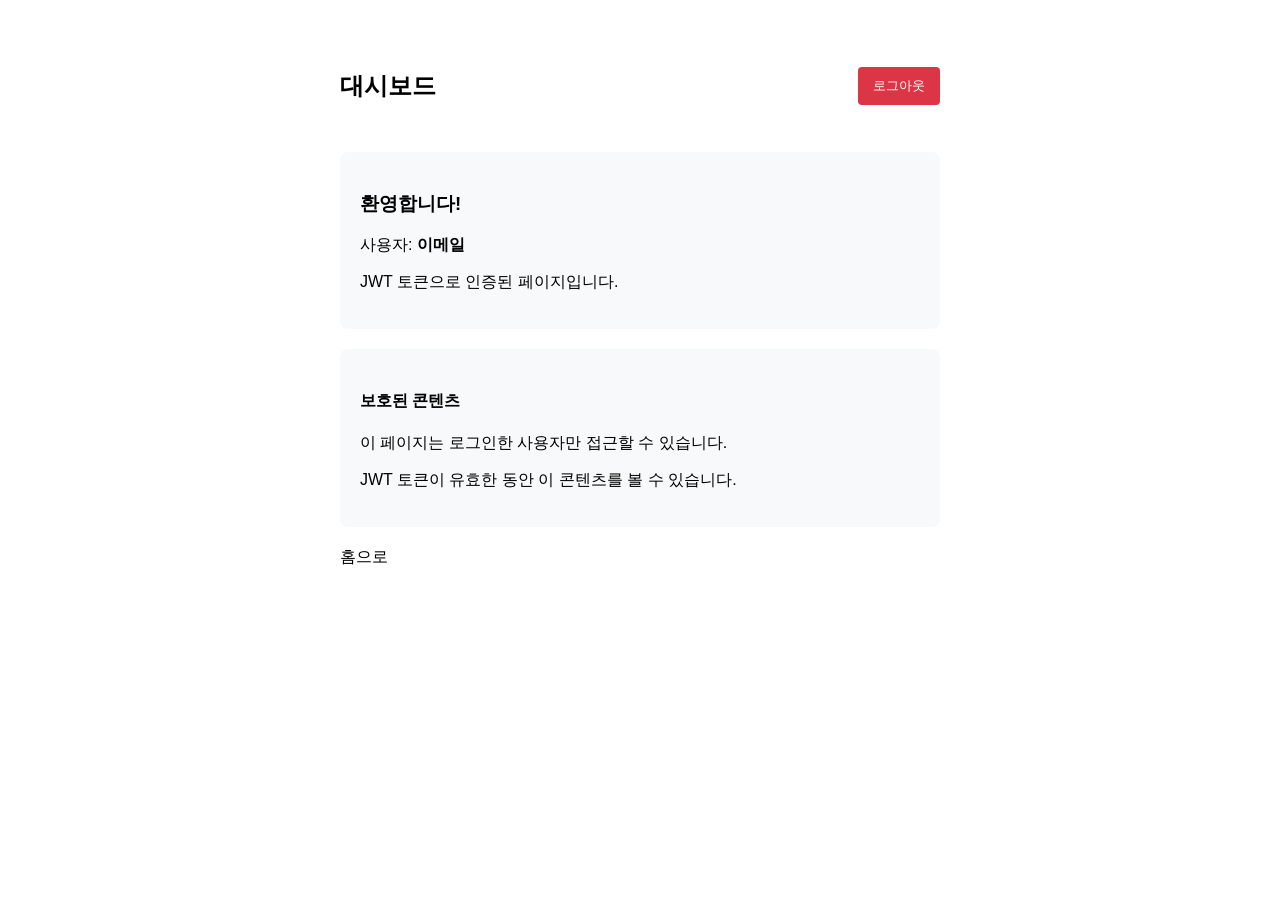
==== src/main/resources/templates/dashboard.html @ faaf54bd "update file" ====
<!DOCTYPE html>
<html xmlns:th="http://www.thymeleaf.org">
<head>
    <meta charset="UTF-8">
    <title>대시보드</title>
    <style>
        body { font-family: Arial, sans-serif; margin: 50px; }
        .container { max-width: 600px; margin: 0 auto; }
        .header { display: flex; justify-content: space-between; align-items: center; margin-bottom: 30px; }
        .btn { padding: 10px 15px; background: #dc3545; color: white; border: none; border-radius: 4px; cursor: pointer; text-decoration: none; }
        .btn:hover { background: #c82333; }
        .card { background: #f8f9fa; padding: 20px; border-radius: 8px; margin: 20px 0; }
        .message { padding: 10px; margin: 10px 0; border-radius: 4px; }
        .success { background: #d4edda; color: #155724; border: 1px solid #c3e6cb; }
    </style>
</head>
<body>
<div class="container">
    <div class="header">
        <h2>대시보드</h2>
        <button onclick="logout()" class="btn">로그아웃</button>
    </div>

    <div id="message"></div>

    <div class="card">
        <h3>환영합니다!</h3>
        <p>사용자: <strong th:text="${email}">이메일</strong></p>
        <p>JWT 토큰으로 인증된 페이지입니다.</p>
    </div>

    <div class="card">
        <h4>보호된 콘텐츠</h4>
        <p>이 페이지는 로그인한 사용자만 접근할 수 있습니다.</p>
        <p>JWT 토큰이 유효한 동안 이 콘텐츠를 볼 수 있습니다.</p>
    </div>

    <p><a th:href="@{/}">홈으로</a></p>
</div>

<script>
    function logout() {
        fetch('/api/auth/logout', {
            method: 'POST',
            headers: {
                'Content-Type': 'application/json',
            }
        })
            .then(response => response.json())
            .then(data => {
                if (data.success) {
                    document.getElementById('message').innerHTML = '<div class="message success">' + data.message + '</div>';
                    setTimeout(() => {
                        window.location.href = '/';
                    }, 1000);
                }
            })
            .catch(error => {
                console.error('Error:', error);
            });
    }
</script>
</body>
</html>
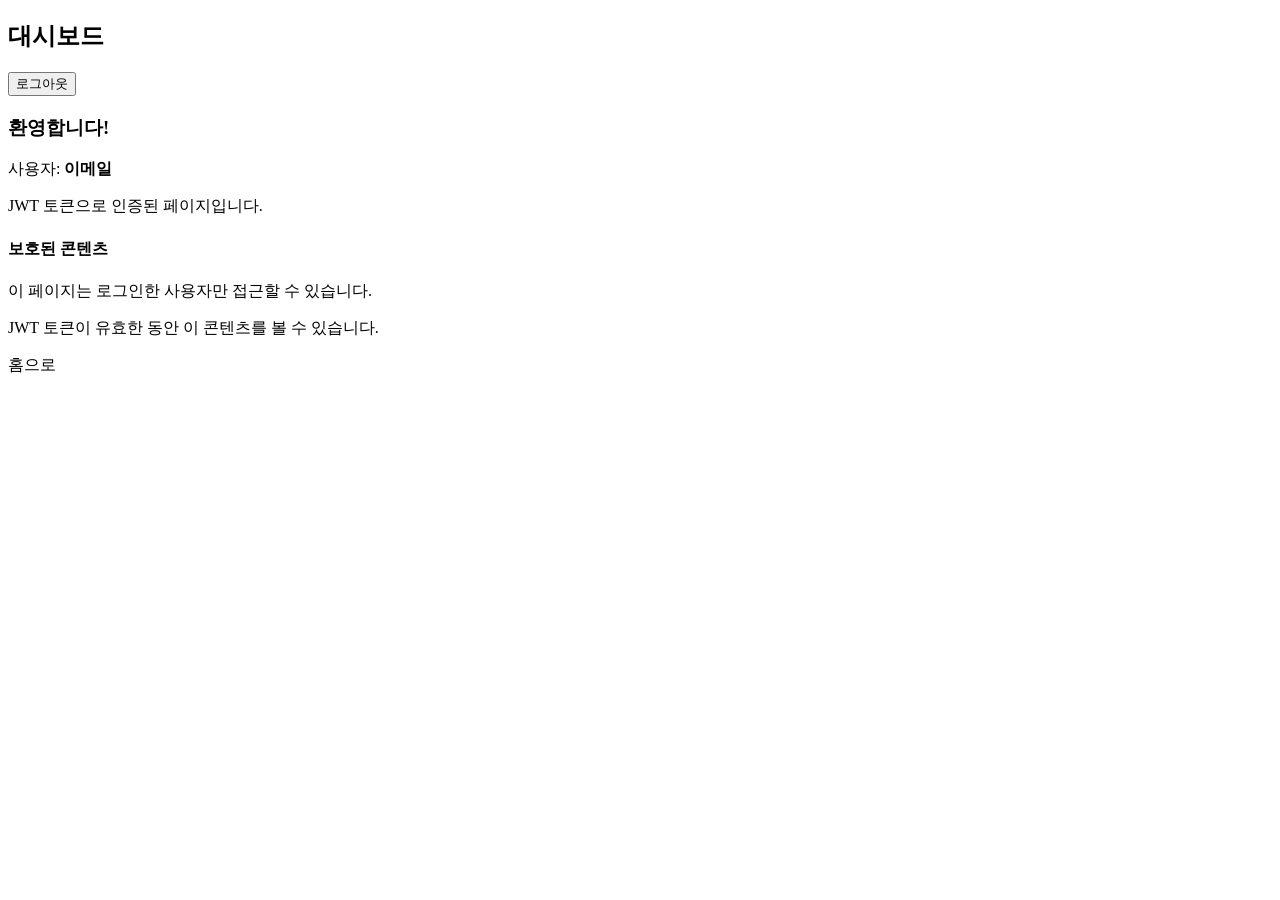
==== commit 93dbb6e0: "update file" ====
--- a/src/main/resources/templates/dashboard.html
+++ b/src/main/resources/templates/dashboard.html
@@ -3,22 +3,13 @@
 <head>
     <meta charset="UTF-8">
     <title>대시보드</title>
-    <style>
-        body { font-family: Arial, sans-serif; margin: 50px; }
-        .container { max-width: 600px; margin: 0 auto; }
-        .header { display: flex; justify-content: space-between; align-items: center; margin-bottom: 30px; }
-        .btn { padding: 10px 15px; background: #dc3545; color: white; border: none; border-radius: 4px; cursor: pointer; text-decoration: none; }
-        .btn:hover { background: #c82333; }
-        .card { background: #f8f9fa; padding: 20px; border-radius: 8px; margin: 20px 0; }
-        .message { padding: 10px; margin: 10px 0; border-radius: 4px; }
-        .success { background: #d4edda; color: #155724; border: 1px solid #c3e6cb; }
-    </style>
+    <link rel="stylesheet" href="/css/styles.css">
 </head>
 <body>
 <div class="container">
     <div class="header">
         <h2>대시보드</h2>
-        <button onclick="logout()" class="btn">로그아웃</button>
+        <button onclick="logout()" class="btn btn-danger">로그아웃</button>
     </div>
 
     <div id="message"></div>
@@ -35,7 +26,7 @@
         <p>JWT 토큰이 유효한 동안 이 콘텐츠를 볼 수 있습니다.</p>
     </div>
 
-    <p><a th:href="@{/}">홈으로</a></p>
+    <p class="text-center links"><a th:href="@{/}">홈으로</a></p>
 </div>
 
 <script>
